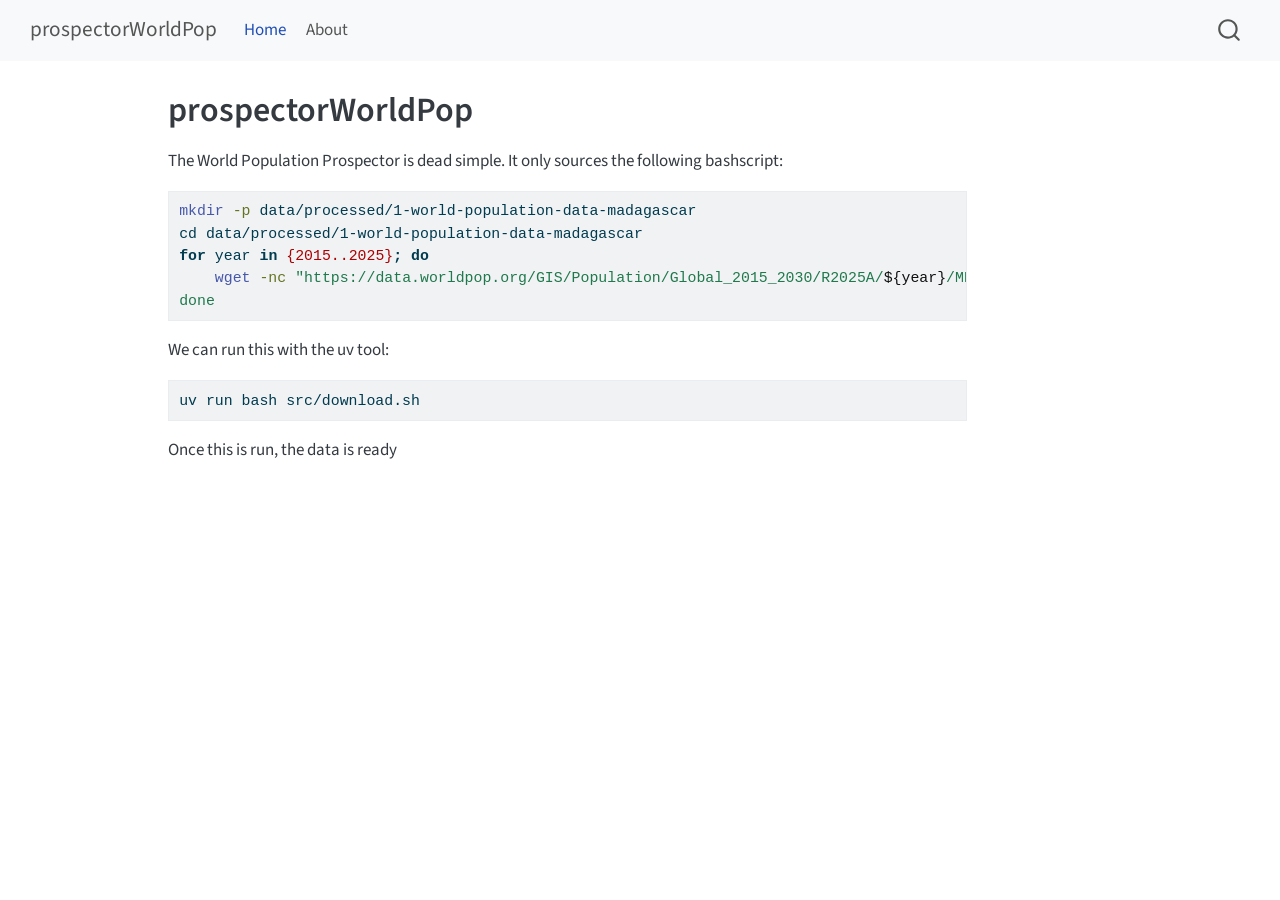
==== _docs/index.html @ bccea6b1 "create basic download for world population dataset for mdg" ====
<!DOCTYPE html>
<html xmlns="http://www.w3.org/1999/xhtml" lang="en" xml:lang="en"><head>

<meta charset="utf-8">
<meta name="generator" content="quarto-1.9.37">

<meta name="viewport" content="width=device-width, initial-scale=1.0, user-scalable=yes">


<title>prospectorWorldPop</title>
<style>
/* Default styles provided by pandoc.
** See https://pandoc.org/MANUAL.html#variables-for-html for config info.
*/
code{white-space: pre-wrap;}
span.smallcaps{font-variant: small-caps;}
div.columns{display: flex; gap: min(4vw, 1.5em);}
div.column{flex: auto; overflow-x: auto;}
div.hanging-indent{margin-left: 1.5em; text-indent: -1.5em;}
ul.task-list{list-style: none;}
ul.task-list li input[type="checkbox"] {
  width: 0.8em;
  margin: 0 0.8em 0.2em -1em; /* quarto-specific, see https://github.com/quarto-dev/quarto-cli/issues/4556 */ 
  vertical-align: middle;
}
/* CSS for syntax highlighting */
html { -webkit-text-size-adjust: 100%; }
pre > code.sourceCode { white-space: pre; position: relative; }
pre > code.sourceCode > span { display: inline-block; line-height: 1.25; }
pre > code.sourceCode > span:empty { height: 1.2em; }
.sourceCode { overflow: visible; }
code.sourceCode > span { color: inherit; text-decoration: inherit; }
div.sourceCode { margin: 1em 0; }
pre.sourceCode { margin: 0; }
@media screen {
div.sourceCode { overflow: auto; }
}
@media print {
pre > code.sourceCode { white-space: pre-wrap; }
pre > code.sourceCode > span { text-indent: -5em; padding-left: 5em; }
}
pre.numberSource code
  { counter-reset: source-line 0; }
pre.numberSource code > span
  { position: relative; left: -4em; counter-increment: source-line; }
pre.numberSource code > span > a:first-child::before
  { content: counter(source-line);
    position: relative; left: -1em; text-align: right; vertical-align: baseline;
    border: none; display: inline-block;
    -webkit-touch-callout: none; -webkit-user-select: none;
    -khtml-user-select: none; -moz-user-select: none;
    -ms-user-select: none; user-select: none;
    padding: 0 4px; width: 4em;
  }
pre.numberSource { margin-left: 3em;  padding-left: 4px; }
div.sourceCode
  {   }
@media screen {
pre > code.sourceCode > span > a:first-child::before { text-decoration: underline; }
}
</style>


<script src="site_libs/quarto-nav/quarto-nav.js"></script>
<script src="site_libs/quarto-nav/headroom.min.js"></script>
<script src="site_libs/clipboard/clipboard.min.js"></script>
<script src="site_libs/quarto-search/autocomplete.umd.js"></script>
<script src="site_libs/quarto-search/fuse.min.js"></script>
<script src="site_libs/quarto-search/quarto-search.js"></script>
<meta name="quarto:offset" content="./">
<script src="site_libs/quarto-html/quarto.js" type="module"></script>
<script src="site_libs/quarto-html/tabsets/tabsets.js" type="module"></script>
<script src="site_libs/quarto-html/popper.min.js"></script>
<script src="site_libs/quarto-html/tippy.umd.min.js"></script>
<script src="site_libs/quarto-html/anchor.min.js"></script>
<link href="site_libs/quarto-html/tippy.css" rel="stylesheet">
<link href="site_libs/quarto-html/quarto-syntax-highlighting-7f8f88aac4f3542376d5c11b86a4c14d.css" rel="stylesheet" id="quarto-text-highlighting-styles">
<script src="site_libs/bootstrap/bootstrap.min.js"></script>
<link href="site_libs/bootstrap/bootstrap-icons.css" rel="stylesheet">
<link href="site_libs/bootstrap/bootstrap-c763d507df8890ff09b18a88f8600a44.min.css" rel="stylesheet" append-hash="true" id="quarto-bootstrap" data-mode="light">
<script id="quarto-search-options" type="application/json">{
  "location": "navbar",
  "copy-button": false,
  "collapse-after": 3,
  "panel-placement": "end",
  "type": "overlay",
  "limit": 50,
  "keyboard-shortcut": [
    "f",
    "/",
    "s"
  ],
  "show-item-context": false,
  "language": {
    "search-no-results-text": "No results",
    "search-matching-documents-text": "matching documents",
    "search-copy-link-title": "Copy link to search",
    "search-hide-matches-text": "Hide additional matches",
    "search-more-match-text": "more match in this document",
    "search-more-matches-text": "more matches in this document",
    "search-clear-button-title": "Clear",
    "search-text-placeholder": "",
    "search-detached-cancel-button-title": "Cancel",
    "search-submit-button-title": "Submit",
    "search-label": "Search"
  }
}</script>


<link rel="stylesheet" href="styles.css">
</head>

<body class="nav-fixed quarto-light">

<div id="quarto-search-results"></div>
  <header id="quarto-header" class="headroom fixed-top">
    <nav class="navbar navbar-expand-lg " data-bs-theme="dark">
      <div class="navbar-container container-fluid">
      <div class="navbar-brand-container mx-auto">
    <a class="navbar-brand" href="./index.html">
    <span class="navbar-title">prospectorWorldPop</span>
    </a>
  </div>
            <div id="quarto-search" class="" title="Search"></div>
          <button class="navbar-toggler" type="button" data-bs-toggle="collapse" data-bs-target="#navbarCollapse" aria-controls="navbarCollapse" role="menu" aria-expanded="false" aria-label="Toggle navigation" onclick="if (window.quartoToggleHeadroom) { window.quartoToggleHeadroom(); }">
  <span class="navbar-toggler-icon"></span>
</button>
          <div class="collapse navbar-collapse" id="navbarCollapse">
            <ul class="navbar-nav navbar-nav-scroll me-auto">
  <li class="nav-item">
    <a class="nav-link active" href="./index.html" aria-current="page"> 
<span class="menu-text">Home</span></a>
  </li>  
  <li class="nav-item">
    <a class="nav-link" href="./about.html"> 
<span class="menu-text">About</span></a>
  </li>  
</ul>
          </div> <!-- /navcollapse -->
            <div class="quarto-navbar-tools">
</div>
      </div> <!-- /container-fluid -->
    </nav>
</header>
<!-- content -->
<div id="quarto-content" class="quarto-container page-columns page-rows-contents page-layout-article page-navbar">
<!-- sidebar -->
<!-- margin-sidebar -->
    <div id="quarto-margin-sidebar" class="sidebar margin-sidebar zindex-bottom">
        
    </div>
<!-- main -->
<main class="content" id="quarto-document-content">

<header id="title-block-header" class="quarto-title-block default">
<div class="quarto-title">
<h1 class="title">prospectorWorldPop</h1>
</div>



<div class="quarto-title-meta">

    
  
    
  </div>
  


</header>


<p>The World Population Prospector is dead simple. It only sources the following bashscript:</p>
<div class="code-copy-outer-scaffold"><div class="sourceCode" id="cb1"><pre class="sourceCode bash code-with-copy"><code class="sourceCode bash"><span id="cb1-1"><a href="#cb1-1" aria-hidden="true" tabindex="-1"></a><span class="fu">mkdir</span> <span class="at">-p</span> data/processed/1-world-population-data-madagascar</span>
<span id="cb1-2"><a href="#cb1-2" aria-hidden="true" tabindex="-1"></a><span class="bu">cd</span> data/processed/1-world-population-data-madagascar</span>
<span id="cb1-3"><a href="#cb1-3" aria-hidden="true" tabindex="-1"></a><span class="cf">for</span> year <span class="kw">in</span> <span class="dt">{</span><span class="dv">2015</span><span class="dt">..</span><span class="dv">2025</span><span class="dt">}</span><span class="kw">;</span> <span class="cf">do</span></span>
<span id="cb1-4"><a href="#cb1-4" aria-hidden="true" tabindex="-1"></a>    <span class="fu">wget</span> <span class="at">-nc</span> <span class="st">"https://data.worldpop.org/GIS/Population/Global_2015_2030/R2025A/</span><span class="va">${year}</span><span class="st">/MDG/v1/100m/constrained/mdg_pop_</span><span class="va">${year}</span><span class="st">_CN_100m_R2025A_v1.tifspack addo learn more about Quarto websites visit &lt;https://quarto.org/docs/websites&gt;.</span></span>
<span id="cb1-5"><a href="#cb1-5" aria-hidden="true" tabindex="-1"></a><span class="st">done</span></span></code></pre></div><button title="Copy to Clipboard" class="code-copy-button"><i class="bi"></i></button></div>
<p>We can run this with the uv tool:</p>
<div class="code-copy-outer-scaffold"><div class="sourceCode" id="cb2"><pre class="sourceCode bash code-with-copy"><code class="sourceCode bash"><span id="cb2-1"><a href="#cb2-1" aria-hidden="true" tabindex="-1"></a><span class="ex">uv</span> run bash src/download.sh</span></code></pre></div><button title="Copy to Clipboard" class="code-copy-button"><i class="bi"></i></button></div>
<p>Once this is run, the data is ready</p>



</main> <!-- /main -->
<script id="quarto-html-after-body" type="application/javascript">
  window.document.addEventListener("DOMContentLoaded", function (event) {
    const icon = "";
    const anchorJS = new window.AnchorJS();
    anchorJS.options = {
      placement: 'right',
      icon: icon
    };
    anchorJS.add('.anchored');
    const isCodeAnnotation = (el) => {
      for (const clz of el.classList) {
        if (clz.startsWith('code-annotation-')) {                     
          return true;
        }
      }
      return false;
    }
    const onCopySuccess = function(e) {
      // button target
      const button = e.trigger;
      // don't keep focus
      button.blur();
      // flash "checked"
      button.classList.add('code-copy-button-checked');
      var currentTitle = button.getAttribute("title");
      button.setAttribute("title", "Copied!");
      let tooltip;
      if (window.bootstrap) {
        button.setAttribute("data-bs-toggle", "tooltip");
        button.setAttribute("data-bs-placement", "left");
        button.setAttribute("data-bs-title", "Copied!");
        tooltip = new bootstrap.Tooltip(button, 
          { trigger: "manual", 
            customClass: "code-copy-button-tooltip",
            offset: [0, -8]});
        tooltip.show();    
      }
      setTimeout(function() {
        if (tooltip) {
          tooltip.hide();
          button.removeAttribute("data-bs-title");
          button.removeAttribute("data-bs-toggle");
          button.removeAttribute("data-bs-placement");
        }
        button.setAttribute("title", currentTitle);
        button.classList.remove('code-copy-button-checked');
      }, 1000);
      // clear code selection
      e.clearSelection();
    }
    const getTextToCopy = function(trigger) {
      const outerScaffold = trigger.parentElement.cloneNode(true);
      const codeEl = outerScaffold.querySelector('code');
      for (const childEl of codeEl.children) {
        if (isCodeAnnotation(childEl)) {
          childEl.remove();
        }
      }
      return codeEl.innerText;
    }
    const clipboard = new window.ClipboardJS('.code-copy-button:not([data-in-quarto-modal])', {
      text: getTextToCopy
    });
    clipboard.on('success', onCopySuccess);
    if (window.document.getElementById('quarto-embedded-source-code-modal')) {
      const clipboardModal = new window.ClipboardJS('.code-copy-button[data-in-quarto-modal]', {
        text: getTextToCopy,
        container: window.document.getElementById('quarto-embedded-source-code-modal')
      });
      clipboardModal.on('success', onCopySuccess);
    }
      var localhostRegex = new RegExp(/^(?:http|https):\/\/localhost\:?[0-9]*\//);
      var mailtoRegex = new RegExp(/^mailto:/);
        var filterRegex = new RegExp('/' + window.location.host + '/');
      var isInternal = (href) => {
          return filterRegex.test(href) || localhostRegex.test(href) || mailtoRegex.test(href);
      }
      // Inspect non-navigation links and adorn them if external
     var links = window.document.querySelectorAll('a[href]:not(.nav-link):not(.navbar-brand):not(.toc-action):not(.sidebar-link):not(.sidebar-item-toggle):not(.pagination-link):not(.no-external):not([aria-hidden]):not(.dropdown-item):not(.quarto-navigation-tool):not(.about-link)');
      for (var i=0; i<links.length; i++) {
        const link = links[i];
        if (!isInternal(link.href)) {
          // undo the damage that might have been done by quarto-nav.js in the case of
          // links that we want to consider external
          if (link.dataset.originalHref !== undefined) {
            link.href = link.dataset.originalHref;
          }
        }
      }
    function tippyHover(el, contentFn, onTriggerFn, onUntriggerFn) {
      const config = {
        allowHTML: true,
        maxWidth: 500,
        delay: 100,
        arrow: false,
        appendTo: function(el) {
            return el.parentElement;
        },
        interactive: true,
        interactiveBorder: 10,
        theme: 'quarto',
        placement: 'bottom-start',
      };
      if (contentFn) {
        config.content = contentFn;
      }
      if (onTriggerFn) {
        config.onTrigger = onTriggerFn;
      }
      if (onUntriggerFn) {
        config.onUntrigger = onUntriggerFn;
      }
      window.tippy(el, config); 
    }
    const noterefs = window.document.querySelectorAll('a[role="doc-noteref"]');
    for (var i=0; i<noterefs.length; i++) {
      const ref = noterefs[i];
      tippyHover(ref, function() {
        // use id or data attribute instead here
        let href = ref.getAttribute('data-footnote-href') || ref.getAttribute('href');
        try { href = new URL(href).hash; } catch {}
        const id = href.replace(/^#\/?/, "");
        const note = window.document.getElementById(id);
        if (note) {
          return note.innerHTML;
        } else {
          return "";
        }
      });
    }
    const xrefs = window.document.querySelectorAll('a.quarto-xref');
    const processXRef = (id, note) => {
      // Strip column container classes
      const stripColumnClz = (el) => {
        el.classList.remove("page-full", "page-columns");
        if (el.children) {
          for (const child of el.children) {
            stripColumnClz(child);
          }
        }
      }
      stripColumnClz(note)
      if (id === null || id.startsWith('sec-')) {
        // Special case sections, only their first couple elements
        const container = document.createElement("div");
        if (note.children && note.children.length > 2) {
          container.appendChild(note.children[0].cloneNode(true));
          for (let i = 1; i < note.children.length; i++) {
            const child = note.children[i];
            if (child.tagName === "P" && child.innerText === "") {
              continue;
            } else {
              container.appendChild(child.cloneNode(true));
              break;
            }
          }
          if (window.Quarto?.typesetMath) {
            window.Quarto.typesetMath(container);
          }
          return container.innerHTML
        } else {
          if (window.Quarto?.typesetMath) {
            window.Quarto.typesetMath(note);
          }
          return note.innerHTML;
        }
      } else {
        // Remove any anchor links if they are present
        const anchorLink = note.querySelector('a.anchorjs-link');
        if (anchorLink) {
          anchorLink.remove();
        }
        if (window.Quarto?.typesetMath) {
          window.Quarto.typesetMath(note);
        }
        if (note.classList.contains("callout")) {
          return note.outerHTML;
        } else {
          return note.innerHTML;
        }
      }
    }
    for (var i=0; i<xrefs.length; i++) {
      const xref = xrefs[i];
      tippyHover(xref, undefined, function(instance) {
        instance.disable();
        let url = xref.getAttribute('href');
        let hash = undefined; 
        if (url.startsWith('#')) {
          hash = url;
        } else {
          try { hash = new URL(url).hash; } catch {}
        }
        if (hash) {
          const id = hash.replace(/^#\/?/, "");
          const note = window.document.getElementById(id);
          if (note !== null) {
            try {
              const html = processXRef(id, note.cloneNode(true));
              instance.setContent(html);
            } finally {
              instance.enable();
              instance.show();
            }
          } else {
            // See if we can fetch this
            fetch(url.split('#')[0])
            .then(res => res.text())
            .then(html => {
              const parser = new DOMParser();
              const htmlDoc = parser.parseFromString(html, "text/html");
              const note = htmlDoc.getElementById(id);
              if (note !== null) {
                const html = processXRef(id, note);
                instance.setContent(html);
              } 
            }).finally(() => {
              instance.enable();
              instance.show();
            });
          }
        } else {
          // See if we can fetch a full url (with no hash to target)
          // This is a special case and we should probably do some content thinning / targeting
          fetch(url)
          .then(res => res.text())
          .then(html => {
            const parser = new DOMParser();
            const htmlDoc = parser.parseFromString(html, "text/html");
            const note = htmlDoc.querySelector('main.content');
            if (note !== null) {
              // This should only happen for chapter cross references
              // (since there is no id in the URL)
              // remove the first header
              if (note.children.length > 0 && note.children[0].tagName === "HEADER") {
                note.children[0].remove();
              }
              const html = processXRef(null, note);
              instance.setContent(html);
            } 
          }).finally(() => {
            instance.enable();
            instance.show();
          });
        }
      }, function(instance) {
      });
    }
        let selectedAnnoteEl;
        const selectorForAnnotation = ( cell, annotation) => {
          let cellAttr = 'data-code-cell="' + cell + '"';
          let lineAttr = 'data-code-annotation="' +  annotation + '"';
          const selector = 'span[' + cellAttr + '][' + lineAttr + ']';
          return selector;
        }
        const selectCodeLines = (annoteEl) => {
          const doc = window.document;
          const targetCell = annoteEl.getAttribute("data-target-cell");
          const targetAnnotation = annoteEl.getAttribute("data-target-annotation");
          const annoteSpan = window.document.querySelector(selectorForAnnotation(targetCell, targetAnnotation));
          const lines = annoteSpan.getAttribute("data-code-lines").split(",");
          const lineIds = lines.map((line) => {
            return targetCell + "-" + line;
          })
          let top = null;
          let height = null;
          let parent = null;
          if (lineIds.length > 0) {
              //compute the position of the single el (top and bottom and make a div)
              const el = window.document.getElementById(lineIds[0]);
              top = el.offsetTop;
              height = el.offsetHeight;
              parent = el.parentElement.parentElement;
            if (lineIds.length > 1) {
              const lastEl = window.document.getElementById(lineIds[lineIds.length - 1]);
              const bottom = lastEl.offsetTop + lastEl.offsetHeight;
              height = bottom - top;
            }
            if (top !== null && height !== null && parent !== null) {
              // cook up a div (if necessary) and position it 
              let div = window.document.getElementById("code-annotation-line-highlight");
              if (div === null) {
                div = window.document.createElement("div");
                div.setAttribute("id", "code-annotation-line-highlight");
                div.style.position = 'absolute';
                parent.appendChild(div);
              }
              div.style.top = top - 2 + "px";
              div.style.height = height + 4 + "px";
              div.style.left = 0;
              let gutterDiv = window.document.getElementById("code-annotation-line-highlight-gutter");
              if (gutterDiv === null) {
                gutterDiv = window.document.createElement("div");
                gutterDiv.setAttribute("id", "code-annotation-line-highlight-gutter");
                gutterDiv.style.position = 'absolute';
                const codeCell = window.document.getElementById(targetCell);
                const gutter = codeCell.querySelector('.code-annotation-gutter');
                gutter.appendChild(gutterDiv);
              }
              gutterDiv.style.top = top - 2 + "px";
              gutterDiv.style.height = height + 4 + "px";
            }
            selectedAnnoteEl = annoteEl;
          }
        };
        const unselectCodeLines = () => {
          const elementsIds = ["code-annotation-line-highlight", "code-annotation-line-highlight-gutter"];
          elementsIds.forEach((elId) => {
            const div = window.document.getElementById(elId);
            if (div) {
              div.remove();
            }
          });
          selectedAnnoteEl = undefined;
        };
          // Handle positioning of the toggle
      window.addEventListener(
        "resize",
        throttle(() => {
          elRect = undefined;
          if (selectedAnnoteEl) {
            selectCodeLines(selectedAnnoteEl);
          }
        }, 10)
      );
      function throttle(fn, ms) {
      let throttle = false;
      let timer;
        return (...args) => {
          if(!throttle) { // first call gets through
              fn.apply(this, args);
              throttle = true;
          } else { // all the others get throttled
              if(timer) clearTimeout(timer); // cancel #2
              timer = setTimeout(() => {
                fn.apply(this, args);
                timer = throttle = false;
              }, ms);
          }
        };
      }
        // Attach click handler to the DT
        const annoteDls = window.document.querySelectorAll('dt[data-target-cell]');
        for (const annoteDlNode of annoteDls) {
          annoteDlNode.addEventListener('click', (event) => {
            const clickedEl = event.target;
            if (clickedEl !== selectedAnnoteEl) {
              unselectCodeLines();
              const activeEl = window.document.querySelector('dt[data-target-cell].code-annotation-active');
              if (activeEl) {
                activeEl.classList.remove('code-annotation-active');
              }
              selectCodeLines(clickedEl);
              clickedEl.classList.add('code-annotation-active');
            } else {
              // Unselect the line
              unselectCodeLines();
              clickedEl.classList.remove('code-annotation-active');
            }
          });
        }
    const findCites = (el) => {
      const parentEl = el.parentElement;
      if (parentEl) {
        const cites = parentEl.dataset.cites;
        if (cites) {
          return {
            el,
            cites: cites.split(' ')
          };
        } else {
          return findCites(el.parentElement)
        }
      } else {
        return undefined;
      }
    };
    var bibliorefs = window.document.querySelectorAll('a[role="doc-biblioref"]');
    for (var i=0; i<bibliorefs.length; i++) {
      const ref = bibliorefs[i];
      const citeInfo = findCites(ref);
      if (citeInfo) {
        tippyHover(citeInfo.el, function() {
          var popup = window.document.createElement('div');
          citeInfo.cites.forEach(function(cite) {
            var citeDiv = window.document.createElement('div');
            citeDiv.classList.add('hanging-indent');
            citeDiv.classList.add('csl-entry');
            var biblioDiv = window.document.getElementById('ref-' + cite);
            if (biblioDiv) {
              citeDiv.innerHTML = biblioDiv.innerHTML;
            }
            popup.appendChild(citeDiv);
          });
          return popup.innerHTML;
        });
      }
    }
  });
  </script>
</div> <!-- /content -->




</body></html>
---- _docs/site_libs/quarto-html/tippy.css ----
.tippy-box[data-animation=fade][data-state=hidden]{opacity:0}[data-tippy-root]{max-width:calc(100vw - 10px)}.tippy-box{position:relative;background-color:#333;color:#fff;border-radius:4px;font-size:14px;line-height:1.4;white-space:normal;outline:0;transition-property:transform,visibility,opacity}.tippy-box[data-placement^=top]>.tippy-arrow{bottom:0}.tippy-box[data-placement^=top]>.tippy-arrow:before{bottom:-7px;left:0;border-width:8px 8px 0;border-top-color:initial;transform-origin:center top}.tippy-box[data-placement^=bottom]>.tippy-arrow{top:0}.tippy-box[data-placement^=bottom]>.tippy-arrow:before{top:-7px;left:0;border-width:0 8px 8px;border-bottom-color:initial;transform-origin:center bottom}.tippy-box[data-placement^=left]>.tippy-arrow{right:0}.tippy-box[data-placement^=left]>.tippy-arrow:before{border-width:8px 0 8px 8px;border-left-color:initial;right:-7px;transform-origin:center left}.tippy-box[data-placement^=right]>.tippy-arrow{left:0}.tippy-box[data-placement^=right]>.tippy-arrow:before{left:-7px;border-width:8px 8px 8px 0;border-right-color:initial;transform-origin:center right}.tippy-box[data-inertia][data-state=visible]{transition-timing-function:cubic-bezier(.54,1.5,.38,1.11)}.tippy-arrow{width:16px;height:16px;color:#333}.tippy-arrow:before{content:"";position:absolute;border-color:transparent;border-style:solid}.tippy-content{position:relative;padding:5px 9px;z-index:1}
---- _docs/site_libs/quarto-html/quarto-syntax-highlighting-7f8f88aac4f3542376d5c11b86a4c14d.css ----
/* quarto syntax highlight colors */
:root {
  --quarto-hl-ot-color: #003B4F;
  --quarto-hl-at-color: #657422;
  --quarto-hl-ss-color: #20794D;
  --quarto-hl-an-color: #5E5E5E;
  --quarto-hl-fu-color: #4758AB;
  --quarto-hl-st-color: #20794D;
  --quarto-hl-cf-color: #003B4F;
  --quarto-hl-op-color: #5E5E5E;
  --quarto-hl-er-color: #AD0000;
  --quarto-hl-bn-color: #AD0000;
  --quarto-hl-al-color: #AD0000;
  --quarto-hl-va-color: #111111;
  --quarto-hl-bu-color: inherit;
  --quarto-hl-ex-color: inherit;
  --quarto-hl-pp-color: #AD0000;
  --quarto-hl-in-color: #5E5E5E;
  --quarto-hl-vs-color: #20794D;
  --quarto-hl-wa-color: #5E5E5E;
  --quarto-hl-do-color: #5E5E5E;
  --quarto-hl-im-color: #00769E;
  --quarto-hl-ch-color: #20794D;
  --quarto-hl-dt-color: #AD0000;
  --quarto-hl-fl-color: #AD0000;
  --quarto-hl-co-color: #5E5E5E;
  --quarto-hl-cv-color: #5E5E5E;
  --quarto-hl-cn-color: #8f5902;
  --quarto-hl-sc-color: #5E5E5E;
  --quarto-hl-dv-color: #AD0000;
  --quarto-hl-kw-color: #003B4F;
}

/* other quarto variables */
:root {
  --quarto-font-monospace: SFMono-Regular, Menlo, Monaco, Consolas, "Liberation Mono", "Courier New", monospace;
}

/* syntax highlight based on Pandoc's rules */
pre > code.sourceCode > span {
  color: #003B4F;
}

code.sourceCode > span {
  color: #003B4F;
}

div.sourceCode,
div.sourceCode pre.sourceCode {
  color: #003B4F;
}

/* Normal */
code span {
  color: #003B4F;
}

/* Alert */
code span.al {
  color: #AD0000;
  font-style: inherit;
}

/* Annotation */
code span.an {
  color: #5E5E5E;
  font-style: inherit;
}

/* Attribute */
code span.at {
  color: #657422;
  font-style: inherit;
}

/* BaseN */
code span.bn {
  color: #AD0000;
  font-style: inherit;
}

/* BuiltIn */
code span.bu {
  font-style: inherit;
}

/* ControlFlow */
code span.cf {
  color: #003B4F;
  font-weight: bold;
  font-style: inherit;
}

/* Char */
code span.ch {
  color: #20794D;
  font-style: inherit;
}

/* Constant */
code span.cn {
  color: #8f5902;
  font-style: inherit;
}

/* Comment */
code span.co {
  color: #5E5E5E;
  font-style: inherit;
}

/* CommentVar */
code span.cv {
  color: #5E5E5E;
  font-style: italic;
}

/* Documentation */
code span.do {
  color: #5E5E5E;
  font-style: italic;
}

/* DataType */
code span.dt {
  color: #AD0000;
  font-style: inherit;
}

/* DecVal */
code span.dv {
  color: #AD0000;
  font-style: inherit;
}

/* Error */
code span.er {
  color: #AD0000;
  font-style: inherit;
}

/* Extension */
code span.ex {
  font-style: inherit;
}

/* Float */
code span.fl {
  color: #AD0000;
  font-style: inherit;
}

/* Function */
code span.fu {
  color: #4758AB;
  font-style: inherit;
}

/* Import */
code span.im {
  color: #00769E;
  font-style: inherit;
}

/* Information */
code span.in {
  color: #5E5E5E;
  font-style: inherit;
}

/* Keyword */
code span.kw {
  color: #003B4F;
  font-weight: bold;
  font-style: inherit;
}

/* Operator */
code span.op {
  color: #5E5E5E;
  font-style: inherit;
}

/* Other */
code span.ot {
  color: #003B4F;
  font-style: inherit;
}

/* Preprocessor */
code span.pp {
  color: #AD0000;
  font-style: inherit;
}

/* SpecialChar */
code span.sc {
  color: #5E5E5E;
  font-style: inherit;
}

/* SpecialString */
code span.ss {
  color: #20794D;
  font-style: inherit;
}

/* String */
code span.st {
  color: #20794D;
  font-style: inherit;
}

/* Variable */
code span.va {
  color: #111111;
  font-style: inherit;
}

/* VerbatimString */
code span.vs {
  color: #20794D;
  font-style: inherit;
}

/* Warning */
code span.wa {
  color: #5E5E5E;
  font-style: italic;
}

.prevent-inlining {
  content: "</";
}

/*# sourceMappingURL=789ad8cd35626ba772517505b42a116e.css.map */
---- _docs/styles.css ----
/* css styles */
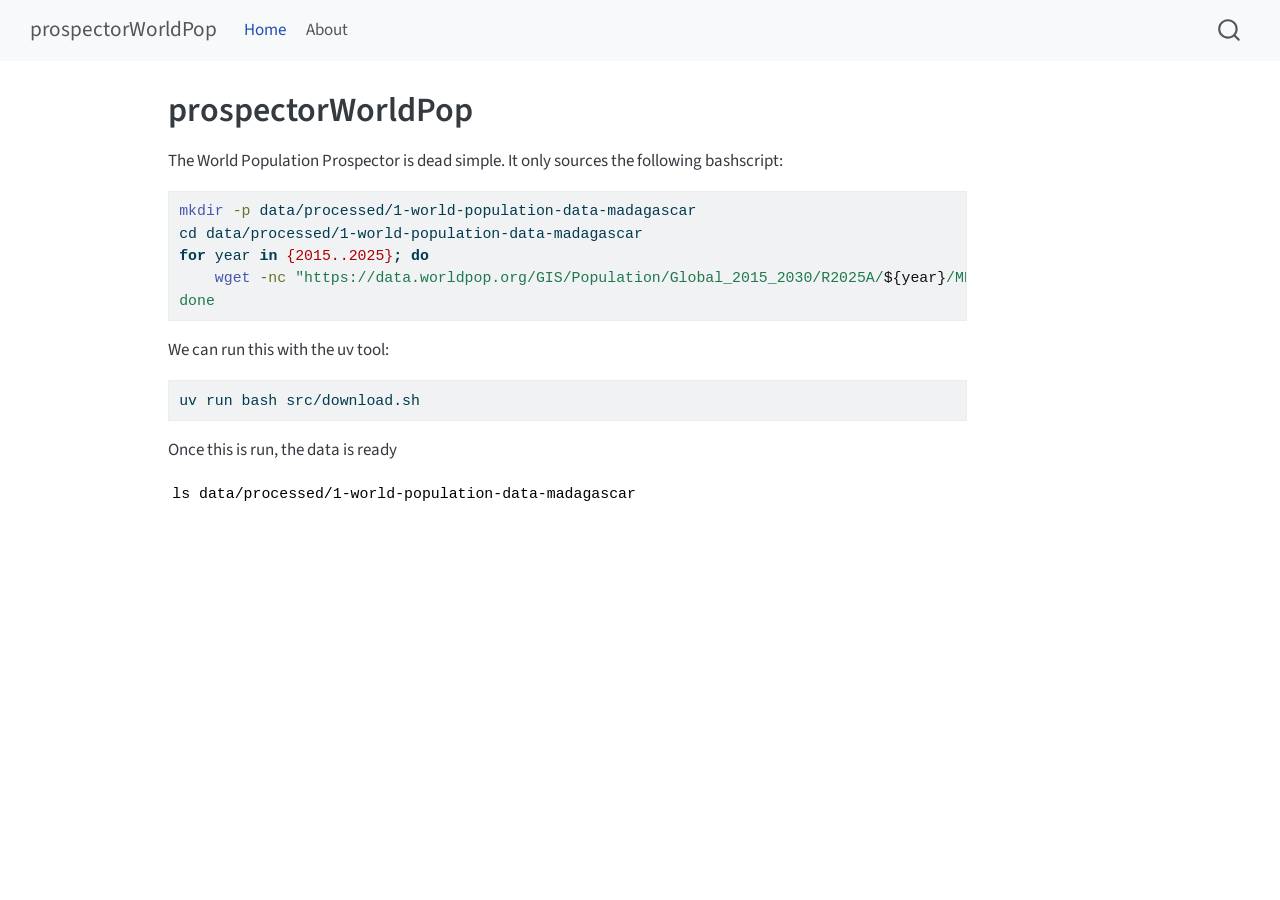
==== commit 1e27ef3f: "fixes #1 add world population for madagascar" ====
--- a/_docs/index.html
+++ b/_docs/index.html
@@ -180,6 +180,7 @@
 <p>We can run this with the uv tool:</p>
 <div class="code-copy-outer-scaffold"><div class="sourceCode" id="cb2"><pre class="sourceCode bash code-with-copy"><code class="sourceCode bash"><span id="cb2-1"><a href="#cb2-1" aria-hidden="true" tabindex="-1"></a><span class="ex">uv</span> run bash src/download.sh</span></code></pre></div><button title="Copy to Clipboard" class="code-copy-button"><i class="bi"></i></button></div>
 <p>Once this is run, the data is ready</p>
+<pre class="{bash}"><code>ls data/processed/1-world-population-data-madagascar</code></pre>
 
 
 
